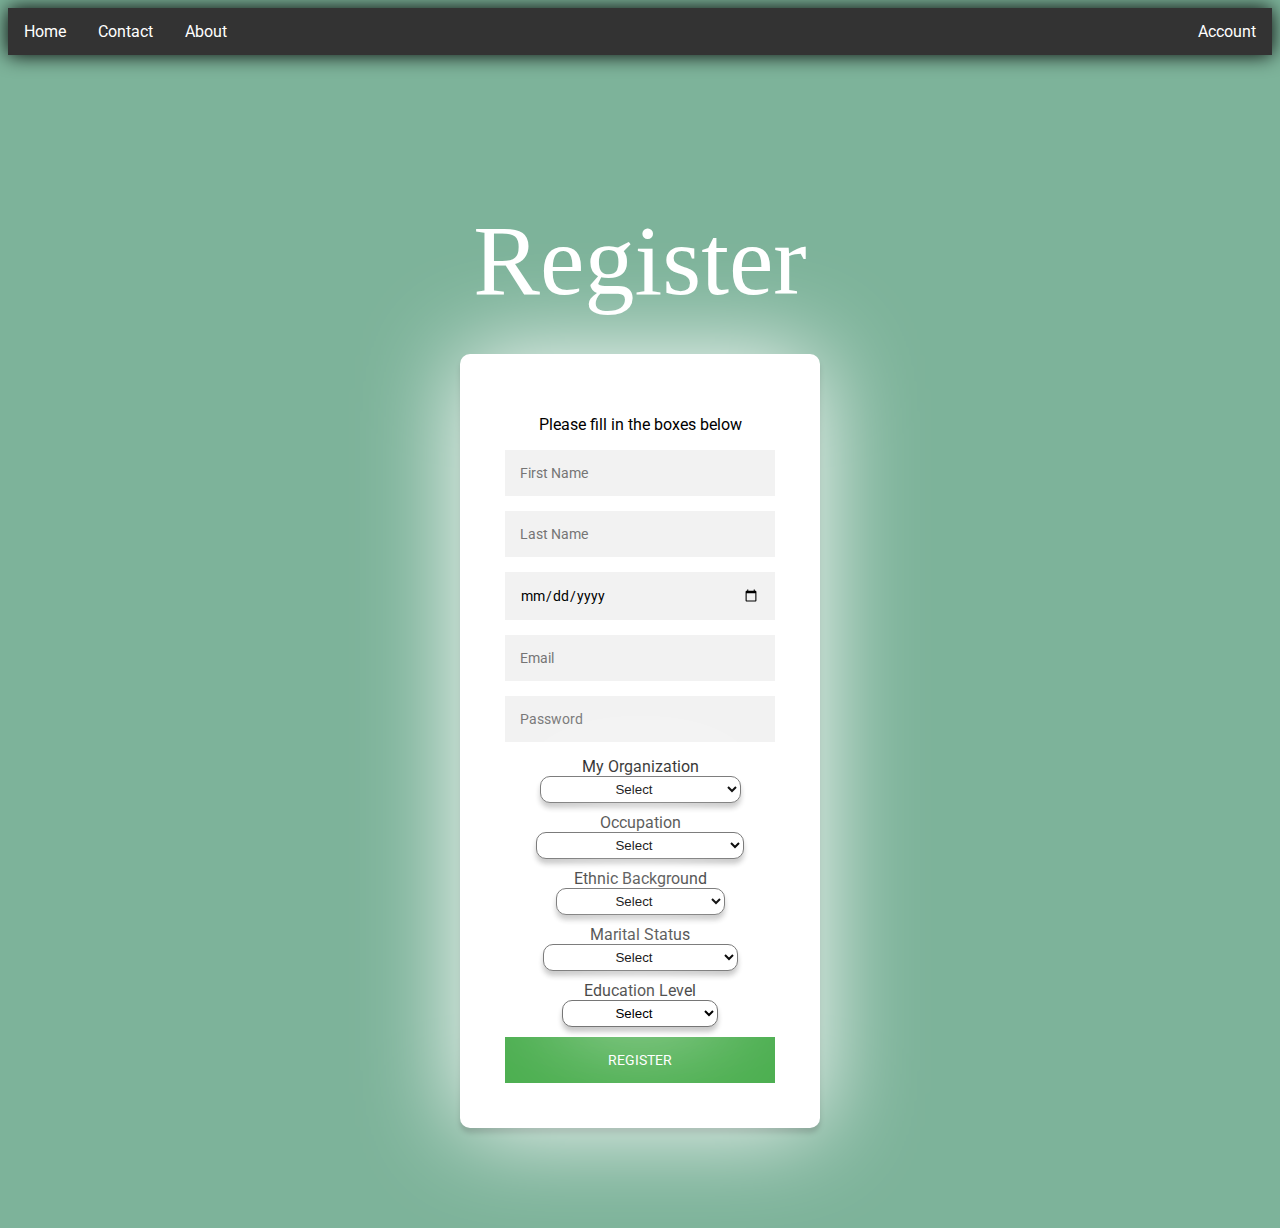
==== login/register.html @ 2a94d253 "Updated Register with drop down lists. And Birthday date input." ====
<!DOCTYPE html>
<html>
    <head><link rel='stylesheet' type='text/css' href='login.css'/>
    </head>
    <body>
        <ul>
        <li><a href="login.html">Home</a></li>
        <li id="account"><a href="news.asp">Account</a></li>
        <li><a href="contact.html">Contact</a></li>
        <li><a href="about.asp">About</a></li>
</ul>
        <h1>Register</h1>
    <div class="login-page">
        <div class="form">
        
            <p>Please fill in the boxes below</p>
            <input type="text" placeholder="First Name"/>
            <input type="text" placeholder="Last Name"/>
            <input type="date" placeholder="Date of Birth"/>
            <input type="email" placeholder="Email"/>
            <input type="password" placeholder="Password"/>
            
             <br> My Organization <br>
            <select name="My Organization" class="occupation">
            <option value="Select">Select</option>
            <option value="East Carolina University">East Carolina University</option>
            <option value="ECU School of Medicine">ECU School of Medicine</option>
            <option value="Western Kentucky University">Western Kentucky University</option>
            <option value="State of Maine Employees">State of Maine Employees</option>
            <option value="US Marine Corp">US Marine Corp</option>
            </select>
            
            <br> Occupation <br> 
            <select name="Occupation" class="occupation">
            <option value="Select">Select</option>
            <option value="Attendant">Attendant</option>
            <option value="Baker">Baker</option>
            <option value="Bank Teller">Bank Teller</option>
            <option value="Barber">Barber</option>
            <option value="Bartender">Bartender</option>
            <option value="Bookkeeper">Bookkeeper</option>
            <option value="Brake Person">Brake Person</option>
            <option value="Bus Driver">Bus Driver</option>
            <option value="Checker">Checker</option>
            <option value="Chef">Chef</option>
            <option value="Chief Executive">Chief Executive</option>
            <option value="Clerk">Clerk</option>
            <option value="Construction Helper">Construction Helper</option>
            <option value="Construction Helper">Construction Helper</option>
            <option value="Cook">Cook</option>
            <option value="Cutler">Cutler</option>
            <option value="Dentist">Dentist</option>
            <option value="Doctor">Doctor</option>
            <option value="Drafts Person">Drafts Person</option>
            <option value="Drill Press Operator">Drill Press Operator</option>
            <option value="Electrician">Electrician</option>
            <option value="Firefighter">Firefighter</option>
            <option value="Garage Guard">Garage Guard</option>
            <option value="General Laborer">General Laborer</option>
            <option value="Homemaker">Homemaker</option>
            <option value="Hospital Aide">Hospital Aide</option>
            <option value="Janitor">Janitor</option>
            <option value="Large Business Manager">Large Business Manager</option>
            <option value="Large Business Owner">Large Business Owner</option>
            <option value="Law Enforcement">Law Enforcement</option>
            <option value="Lawyer">Lawyer</option>
            <option value="Licensed Certified Practitioner">Licensed Certified Practitioner</option>
            <option value="Machine Operator">Machine Operator</option>
            <option value="Machinist">Machinist</option>
            <option value="Mechanic">Mechanic</option>
            <option value="Medium Business Manager">Medium Business Manager</option>
            <option value="Medium Business Owner">Medium Business Owner</option>
            <option value="Nurse">Nurse</option>
            <option value="Optician">Optician</option>
            <option value="Other Manager">Other Manager</option>
            <option value="Other Manual Laborer">Other Manual Laborer</option>
            <option value="Other Professional">Other Professional</option>
            <option value="Other Skilled Laborer">Other Skilled Laborer</option>
            <option value="Painter">Painter</option>
            <option value="Paper Hanger">Paper Hanger</option>
            <option value="Pharmacist">Pharmacist</option>
            <option value="Plumber">Plumber</option>
            <option value="Porter">Porter</option>
            <option value="Professor">Professor</option>
            <option value="Repair Person">Repair Person</option>
            <option value="Reporter">Reporter</option>
            <option value="Retired">Retired</option>
            <option value="Salesperson">Salesperson</option>
            <option value="Secretary">Secretary</option>
            <option value="Small Business Owner">Small Business Owner</option>
            <option value="Social Worker">Social Worker</option>
            <option value="Spot Welder">Spot Welder</option>
            <option value="Student">Student</option>
            <option value="Tailor">Tailor</option>
            <option value="Teacher">Teacher</option>
            <option value="Technician">Technician</option>
            <option value="Timekeeper">Timekeeper</option>
            <option value="Unable to work/Disabled">Unable to work/Disabled</option>
            <option value="Unemployed">Unemployed</option>
            <option value="Waiter">Waiter</option>
            <option value="Welder">Welder</option>
            </select>
            
            <br> Ethnic Background <br>
            <select name="Ethnic" class="occupation">
            <option value="Select">Select</option>
            <option value="White">White</option>
            <option value="Native American">Native American</option>
            <option value="Asian">Asian</option>
            <option value="Hispanic">Hispanic</option>
            <option value="African American-Black">African American-Black</option>
            <option value="Multi or Biracial">Multi or Biracial</option>
            </select>
            
            <br> Marital Status <br>
            <select name="Marital Status" class="occupation">
            <option value="Select">Select</option>
            <option value="Never Married">Never Married</option>
            <option value="Married">Married</option>
            <option value="Divorced">Divorced</option>
            <option value="Live with significant other">Live with significant other</option>
            <option value="widowed or widower">widowed or widower</option>
            <option value="Separated">Separated</option>
            <option value="Living with children at home">Living with children at home</option>    
            </select>
            
            <br> Education Level <br>
            <select name="Education Level" class="occupation">
            <option value="Select">Select</option>
            <option value="Some Highschool">Some Highschool</option>
            <option value="Highschool Graduate">Highschool Graduate</option>
            <option value="Some college">Some college</option>
            <option value="College Graduate">College Graduate</option>
            <option value="Masters">Masters</option>
            <option value="Doctorate">Doctorate</option>
            </select>
            
            <button>Register</button>
        </div>
    </div>
</body>
---- login/login.css ----
@import url(https://fonts.googleapis.com/css?family=Roboto:300);


ul {
    list-style-type: none;
    margin: 0;
    padding: 0;
    overflow: hidden;
    background-color: #333;
    box-shadow: 0 0 20px 0 rgba(0, 0, 0, 1);
}
#account {
    float: right;
}
li {
    float: left;
}

li a {
    display: block;
    color: white;
    text-align: center;
    padding: 14px 16px;
    text-decoration: none;
}

/* Change the link color to #111 (black) on hover */
li a:hover {
    background-color: #76b852;
}
.login-page {
  width: 360px;
  padding: 1% 0 0;
  margin: 0 auto;
}
 h1 {
    text-align: center;
    padding: 10% 0 0;
    color: white;
	font-family: Brush Script MT,cursive;
	font-size: 100px;
	font-style: normal;
	font-variant: normal;
	font-weight: 500;
	line-height: 26.4px;
}
.form {
  position: relative;
  z-index: 1;
  background: #FFFFFF;
  max-width: 360px;
  margin: 0 auto 100px;
  padding: 45px;
  text-align: center;
  border-radius: 10px;
    box-shadow: 0 0 100px 0 #FFFFFF, 0 5px 5px 0 rgba(0, 0, 0, 0.24);
}
.form input {
  font-family: "Roboto", sans-serif;
  outline: 0;
  background: #f2f2f2;
  width: 100%;
  border: 0;
  margin: 0 0 15px;
  padding: 15px;
  box-sizing: border-box;
  font-size: 14px;
}
.form button {
  font-family: "Roboto", sans-serif;
  text-transform: uppercase;
  outline: 0;
  background: #4CAF50;
  width: 100%;
  border: 0;
  padding: 15px;
  color: #FFFFFF;
  font-size: 14px;
  -webkit-transition: all 0.3 ease;
  transition: all 0.3 ease;
  cursor: pointer;
}
.form button:hover,.form button:active,.form button:focus {
  background: #43A047;
}
.form .message {
  margin: 15px 0 0;
  color: #b3b3b3;
  font-size: 12px;
}
.form .message a {
  color: #4CAF50;
  text-decoration: none;
}
.form .register-form {
  display: none;
}
.container {
  position: relative;
  z-index: 1;
  max-width: 300px;
  margin: 0 auto;
}
.container:before, .container:after {
  content: "";
  display: block;
  clear: both;
}
.container .info {
  margin: 50px auto;
  text-align: center;
}
.container .info h1 {
  margin: 0 0 15px;
  padding: 0;
  font-size: 36px;
  font-weight: 300;
  color: #1a1a1a;
}
.container .info span {
  color: #4d4d4d;
  font-size: 12px;
}
.container .info span a {
  color: #000000;
  text-decoration: none;
}
.container .info span .fa {
  color: #EF3B3A;
}
body {
  background: #7DB39A; /* fallback for old browsers */
  background: -webkit-linear-gradient(right, #7DB39A, #7DB39A);
  background: -moz-linear-gradient(right, #7DB39A, #7DB39A);
  background: -o-linear-gradient(right, #7DB39A, #7DB39A);
  background: linear-gradient(to left, #7DB39A, #7DB39A);
  font-family: "Roboto", sans-serif;
  -webkit-font-smoothing: antialiased;
  -moz-osx-font-smoothing: grayscale;      
}
.occupation {
    position: relative;
  z-index: 1;
  background: #FFFFFF;
  max-width: 1000px;
  margin: 0 auto 10px;
  padding: 4px;
  text-align: center;
  border-radius: 10px;
    box-shadow: 0 0 100px 0 #FFFFFF, 0 5px 5px 0 rgba(0, 0, 0, 0.24);

}
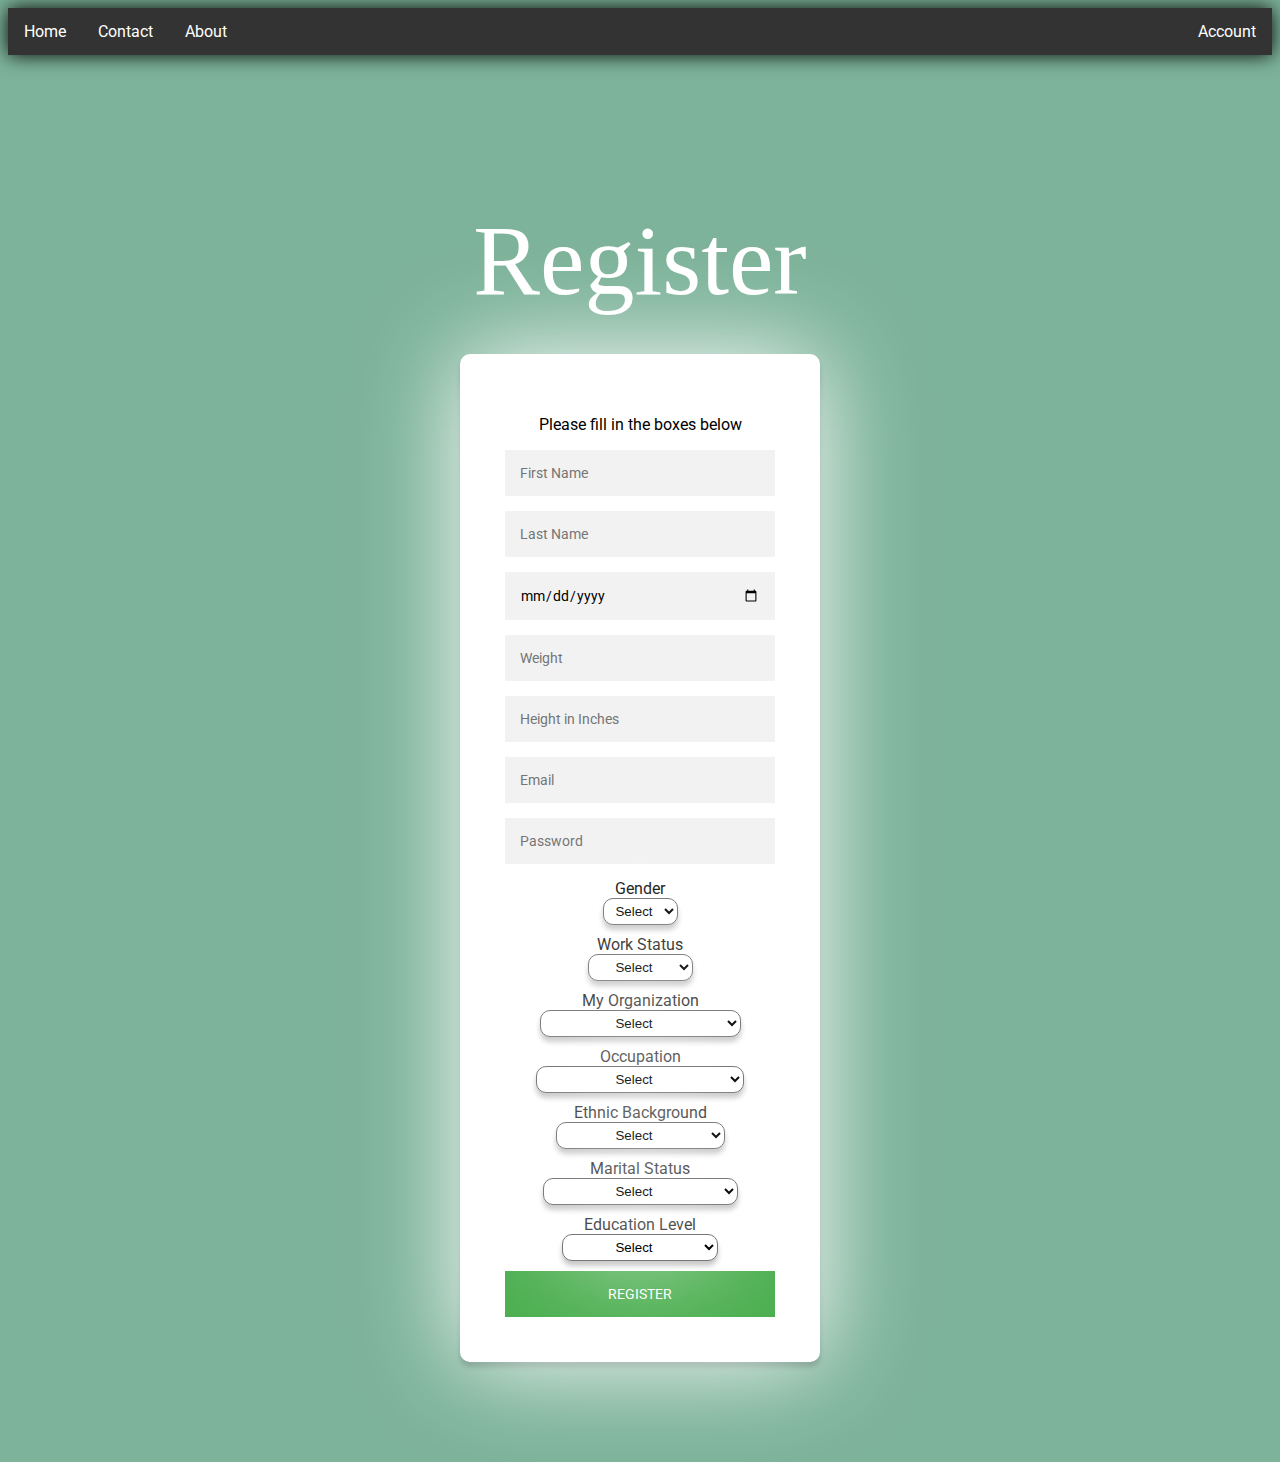
==== commit fc286b74: "Finsihed adding Demographic information needed for registration" ====
--- a/login/register.html
+++ b/login/register.html
@@ -4,7 +4,7 @@
     </head>
     <body>
         <ul>
-        <li><a href="login.html">Home</a></li>
+        <li><a href="index.html">Home</a></li>
         <li id="account"><a href="news.asp">Account</a></li>
         <li><a href="contact.html">Contact</a></li>
         <li><a href="about.asp">About</a></li>
@@ -17,10 +17,27 @@
             <input type="text" placeholder="First Name"/>
             <input type="text" placeholder="Last Name"/>
             <input type="date" placeholder="Date of Birth"/>
+            <input type="number" placeholder="Weight"/>
+            <input type="number" placeholder="Height in Inches"/>
             <input type="email" placeholder="Email"/>
             <input type="password" placeholder="Password"/>
             
-             <br> My Organization <br>
+            <br> Gender <br>
+            <select name="Gender" class="occupation">
+            <option value="Select">Select</option>
+            <option value="Male">Male</option>
+            <option value="Female">Female</option>
+            </select>
+            
+            <br> Work Status <br>
+            <select name="Gender" class="occupation">
+            <option value="Select">Select</option>
+            <option value="Unemployed">Unemployed</option>
+            <option value="Full Time">Full Time</option>
+            <option value="Part Time">Part Time</option>    
+            </select>
+            
+            <br> My Organization <br>
             <select name="My Organization" class="occupation">
             <option value="Select">Select</option>
             <option value="East Carolina University">East Carolina University</option>
